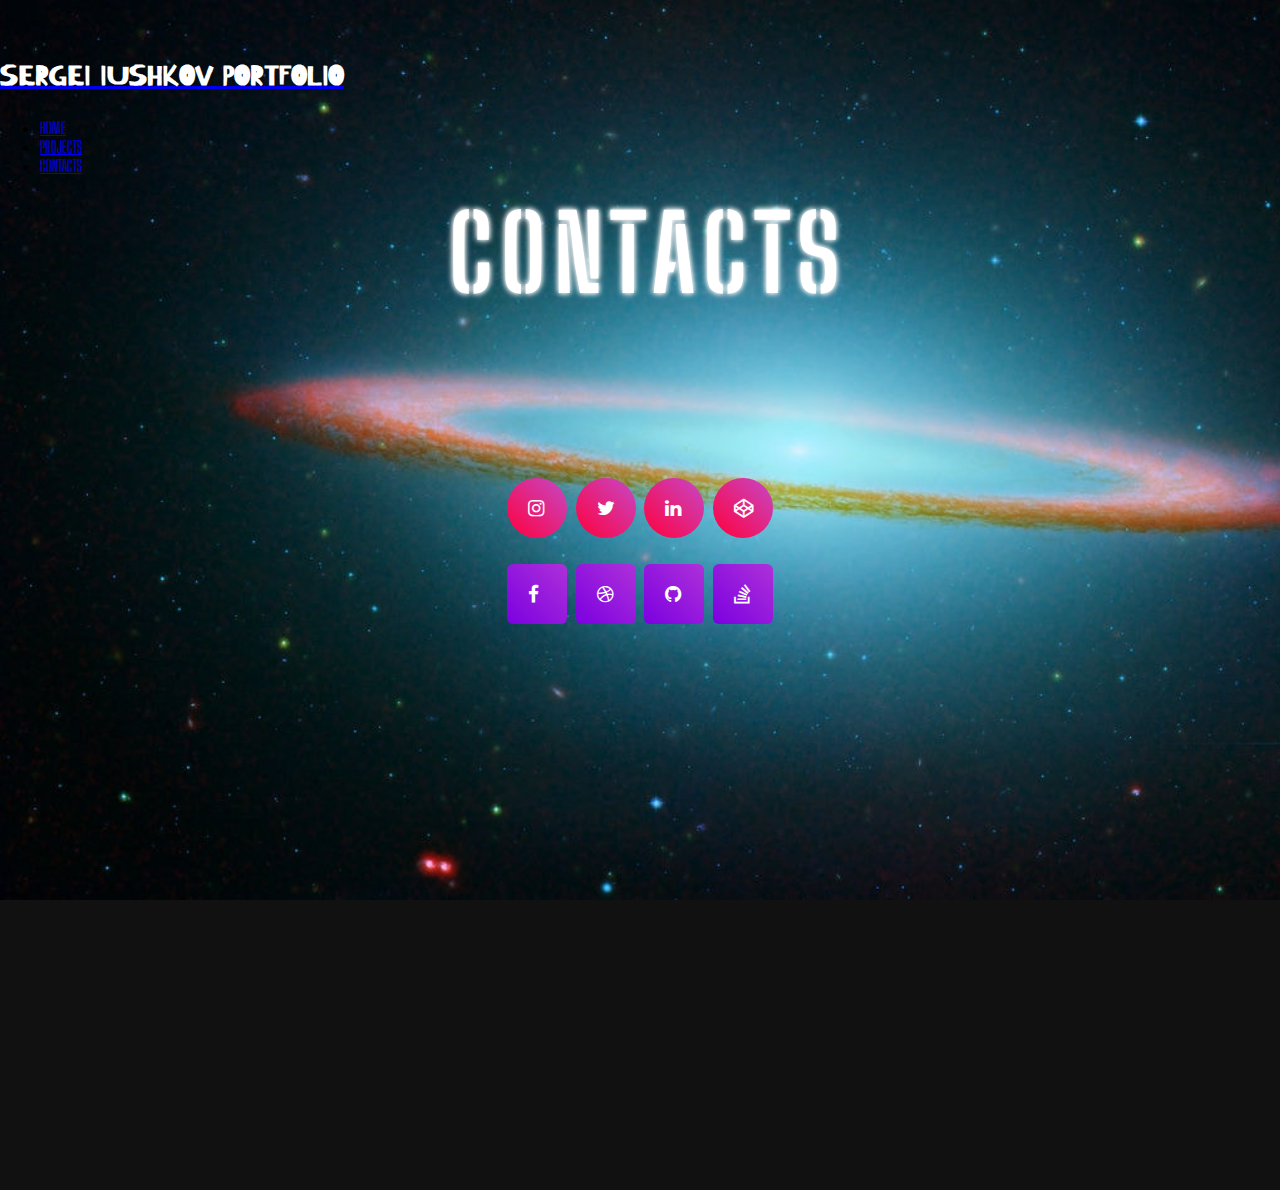
==== contacts.html @ 1bb18e02 "Add files via upload" ====
<!DOCTYPE html>
<html lang="en">
<head>
  <title>Sergei Iushkov portfolio</title>
  <!-- bootstrap css import -->
  <link href="https://cdn.jsdelivr.net/npm/bootstrap@5.0.2/dist/css/bootstrap.min.css" rel="stylesheet" integrity="sha384-EVSTQN3/azprG1Anm3QDgpJLIm9Nao0Yz1ztcQTwFspd3yD65VohhpuuCOmLASjC" crossorigin="anonymous">
  <link href="https://cdnjs.cloudflare.com/ajax/libs/font-awesome/5.15.1/css/all.min.css" rel="stylesheet" crossorigin="anonymous" media="screen">
  <meta charset="UTF-8" />
  <link href="./styles.css" rel="stylesheet">
<link href="contacts4.css" rel="stylesheet">
  <link rel="stylesheet" href="textTest.css">

  <meta name="viewport" content="width=device-width,initial-scale=1" />
  <meta name="description" content="" />
  <style>
@import url('https://fonts.googleapis.com/css2?family=Kirang+Haerang&display=swap');
<style>
@import url('https://fonts.googleapis.com/css2?family=Cinzel&family=Kirang+Haerang&display=swap');
</style>
<style>
@import url('https://fonts.googleapis.com/css2?family=Satisfy&display=swap');
</style>
<style>
@import url('https://fonts.googleapis.com/css2?family=Big+Shoulders+Stencil+Display:wght@300;400;500&family=Satisfy&display=swap');
</style>

</style>


  <meta charset="utf-8">
  <meta name="viewport" content="width=device-width, initial-scale=1">
  <meta name="description" content="">
  <meta name="author" content="Mark Otto, Jacob Thornton, and Bootstrap contributors">
  <meta name="generator" content="Hugo 0.84.0">
  <title>Headers · Bootstrap v5.0</title>

  <link rel="canonical" href="https://getbootstrap.com/docs/5.0/examples/headers/">



  <!-- Bootstrap core CSS -->
<link href="../assets/dist/css/bootstrap.min.css" rel="stylesheet">

  <style>
    .bd-placeholder-img {
      font-size: 1.125rem;
      text-anchor: middle;
      -webkit-user-select: none;
      -moz-user-select: none;
      user-select: none;
    }

    @media (min-width: 768px) {
      .bd-placeholder-img-lg {
        font-size: 3.5rem;
      }
    }
  </style>


  <!-- Custom styles for this template -->

</head>

<body>
  <style>
  body {
    background-image: url('sombrero-galaxy1.jpg');
    background-repeat: no-repeat;
    background-attachment: fixed;
    background-size: cover;
  }
  </style>

  <div class="container">
    <header class="d-flex flex-wrap justify-content-center py-3 mb-4 border-bottom">
      <a href="index.html" class="d-flex align-items-center mb-3 mb-md-0 me-md-auto text-dark text-decoration-none">
        <svg class="bi me-2" width="40" height="32"><use xlink:href="#bootstrap"/></svg>
        <style>
               h1{

                font-family: 'Kirang Haerang', cursive;
                color: white;
              }
            </style>
        <h1>SERGEI IUSHKOV PORTFOLIO</h1>
      </a>

      <ul class="nav nav-pills">
        <li class="nav-item"><a href="index.html" class="nav-link" >HOME</a></li>
        <li class="nav-item"><a href="projects.html" class="nav-link">PROJECTS</a></li>
        <li class="nav-item"><a href="contacts.html" class="nav-link active aria-current="page"">CONTACTS</a></li>

      </ul>
    </header>
  </div>


      <main>

        <section class="py-5 text-center container">
          <!-- <div class="row py-lg-5"> -->
            <div class="col-lg-6 col-md-8 mx-auto">
              <style>
              body{font-family: 'Big Shoulders Stencil Display', cursive;} </style>

              <div class="area">c o n t a c t s</div>



              <div class="social-container">
                  <ul class="social-icons">
                      <li><a href="#"><i class="fa fa-instagram"></i></a></li>
                      <li><a href="#"><i class="fa fa-twitter"></i></a></li>
                      <li><a href="#"><i class="fa fa-linkedin"></i></a></li>
                      <li><a href="#"><i class="fa fa-codepen"></i></a></li>
                  </ul>
                  <ul class="social-icons">
                    <li><a href="#" class="social-square"><i class="fa fa-facebook"></i></a></li>
                    <li><a href="#" class="social-square"><i class="fa fa-dribbble"></i></a></li>
                    <li><a href="https://github.com/SergeiIushkov/sergeiiushkov.github.io" class="social-square"><i class="fa fa-github"></i></a></li>
                    <li><a href="#" class="social-square"><i class="fa fa-stack-overflow"></i></a></li>
                  </ul>
              </div>










<!-- bootstrap JS import -->
  <script src="https://cdn.jsdelivr.net/npm/bootstrap@5.0.2/dist/js/bootstrap.bundle.min.js" integrity="sha384-MrcW6ZMFYlzcLA8Nl+NtUVF0sA7MsXsP1UyJoMp4YLEuNSfAP+JcXn/tWtIaxVXM" crossorigin="anonymous"></script>



</body>
</html>
---- styles.css ----
body {
  margin: 0;
  padding: 0;
  background: #14495e;
}

.eyes {
  position: absolute;
  top: 50%;
  transform: translateY(-50%);
  width: 100%;
  text-align: center;
}
.eye {
  width: 240px;
  height: 120px;
  background: #fff;
  display: inline-block;
  margin: 40px;
  border-radius: 50%;
  position: relative;
  overflow: hidden;
}
.ball {
  width: 80px;
  height: 80px;
  background: #000;
  position: absolute;
  top: 50%;
  left: 50%;
  transform: translate(-50%, -50%);
  border-radius: 50%;
}
---- contacts4.css ----
@import url(https://cdnjs.cloudflare.com/ajax/libs/font-awesome/4.6.3/css/font-awesome.css);
body {
  background-color: rgba(255, 0, 60, 0.05);
}

.social-container {
  width: 400px;
  margin: 40vh auto;
  text-align: center;
  position: relative;
  top: -200px;
}

.social-icons {
  padding: 0;
  list-style: none;
  margin: 1em;
}
.social-icons li {
  display: inline-block;
  margin: 0.15em;
  position: relative;
  font-size: 1.2em;
}
.social-icons i {
  color: #fff;
  position: absolute;
  top: 21px;
  left: 21px;
  transition: all 265ms ease-out;
}
.social-icons a {
  display: inline-block;
}
.social-icons a:before {
  transform: scale(1);
  -ms-transform: scale(1);
  -webkit-transform: scale(1);
  content: " ";
  width: 60px;
  height: 60px;
  border-radius: 100%;
  display: block;
  background: linear-gradient(45deg, #ff003c, #c648c8);
  transition: all 265ms ease-out;
}
.social-icons a:hover:before {
  transform: scale(0);
  transition: all 265ms ease-in;
}
.social-icons a:hover i {
  transform: scale(2.2);
  -ms-transform: scale(2.2);
  -webkit-transform: scale(2.2);
  color: #ff003c;
  background: -webkit-linear-gradient(45deg, #ff003c, #c648c8);
  -webkit-background-clip: text;
  -webkit-text-fill-color: transparent;
  transition: all 265ms ease-in;
}
.social-icons a.social-square:before {
  background: linear-gradient(45deg, #7b00e0, #ae31d9);
  border-radius: 10%;
}
.social-icons a.social-square:hover:before {
  transform: rotate(-180deg);
  -ms-transform: rotate(-180deg);
  -webkit-transform: scale(-180deg);
  border-radius: 100%;
}
.social-icons a.social-square:hover i {
  transform: scale(1.6);
  -ms-transform: scale(1.6);
  -webkit-transform: scale(1.6);
  color: #fff;
  transform: scale(1.6);
  -webkit-text-fill-color: #fff;
}
---- textTest.css ----
@import url(https://fonts.googleapis.com/css?family=Open+Sans);

body {
 background: #111;
 font-family: "Open Sans",  Impact;
}

.area {
  text-align: center;
  font-size: 6.5em;
  color: #fff;
  letter-spacing: -7px;
  font-weight: 700;
  text-transform: uppercase;
  animation: blur .75s ease-out infinite;
  text-shadow: 0px 0px 5px #fff, 0px 0px 7px #fff;
}

@keyframes blur {
  from {
    text-shadow:0px 0px 10px #fff,
      0px 0px 10px #fff,
      0px 0px 25px #fff,
      0px 0px 25px #fff,
      0px 0px 25px #fff,
      0px 0px 25px #fff,
      0px 0px 25px #fff,
      0px 0px 25px #fff,
      0px 0px 50px #fff,
      0px 0px 50px #fff,
      0px 0px 50px #7B96B8,
      0px 0px 150px #7B96B8,
      0px 10px 100px #7B96B8,
      0px 10px 100px #7B96B8,
      0px 10px 100px #7B96B8,
      0px 10px 100px #7B96B8,
      0px -10px 100px #7B96B8,
      0px -10px 100px #7B96B8;
  }
}
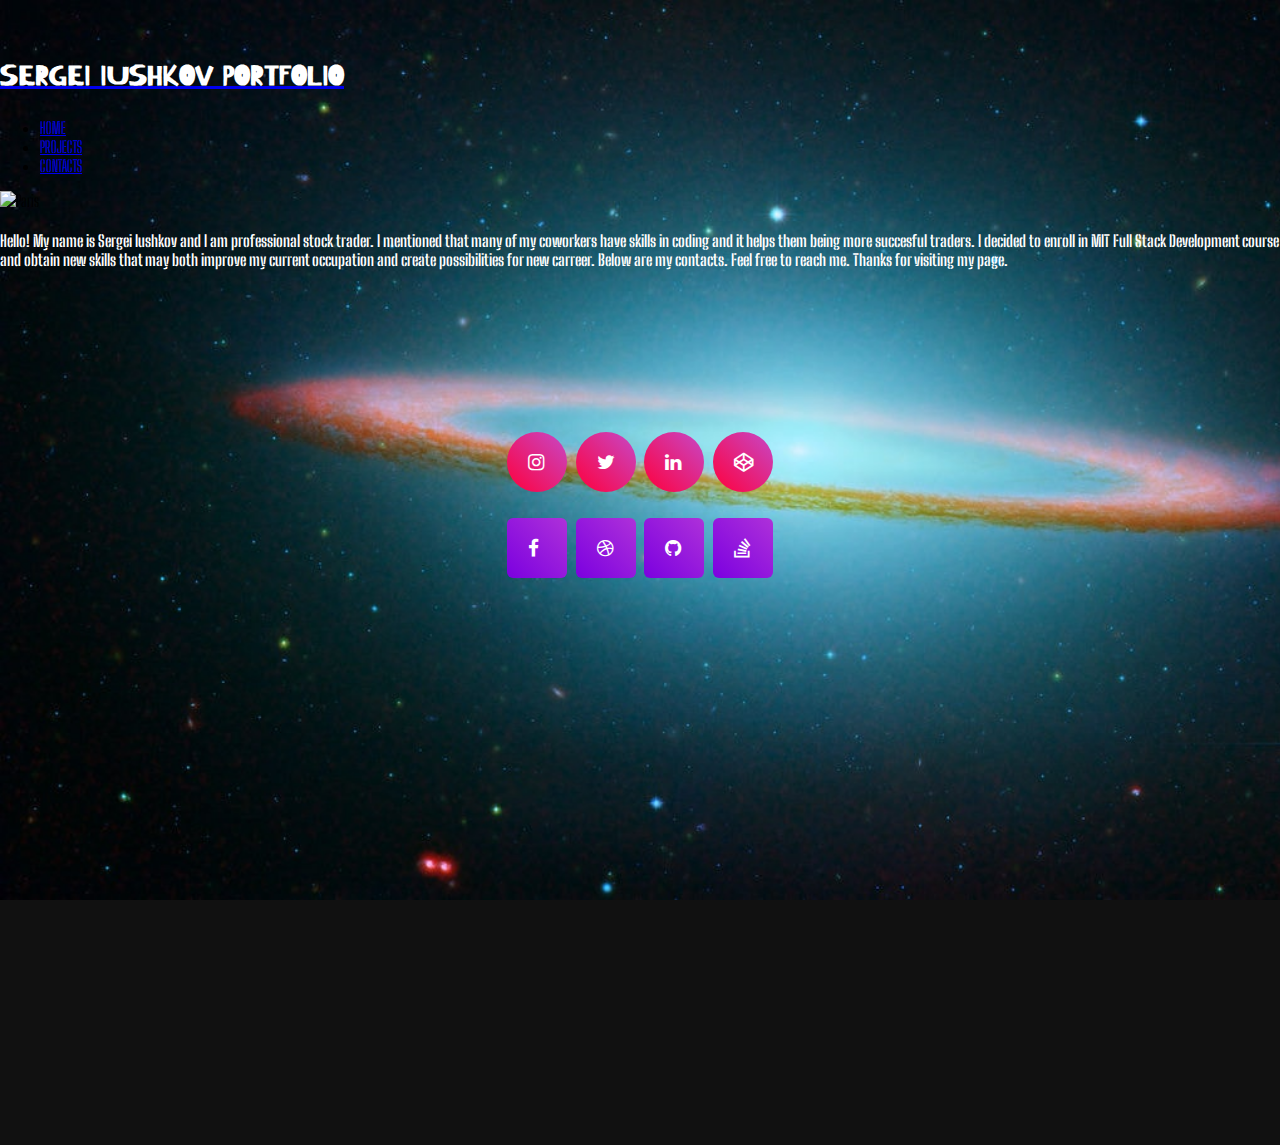
==== commit 8ad55766: "Add files via upload" ====
--- a/contacts.html
+++ b/contacts.html
@@ -105,7 +105,10 @@
               <style>
               body{font-family: 'Big Shoulders Stencil Display', cursive;} </style>
 
-              <div class="area">c o n t a c t s</div>
+<img src="photo4.jpg" alt="Paris" class="center">
+
+
+              <style>h4{ color: white}</style><h4>Hello! My name is Sergei Iushkov and I am professional stock trader. I mentioned that many of my coworkers have skills in coding and it helps them being more succesful traders. I decided to enroll in MIT Full Stack Development course and obtain new skills that may both improve my current occupation and create possibilities for new carreer. Below are my contacts. Feel free to reach me. Thanks for visiting my page.</h4>
 
 
 
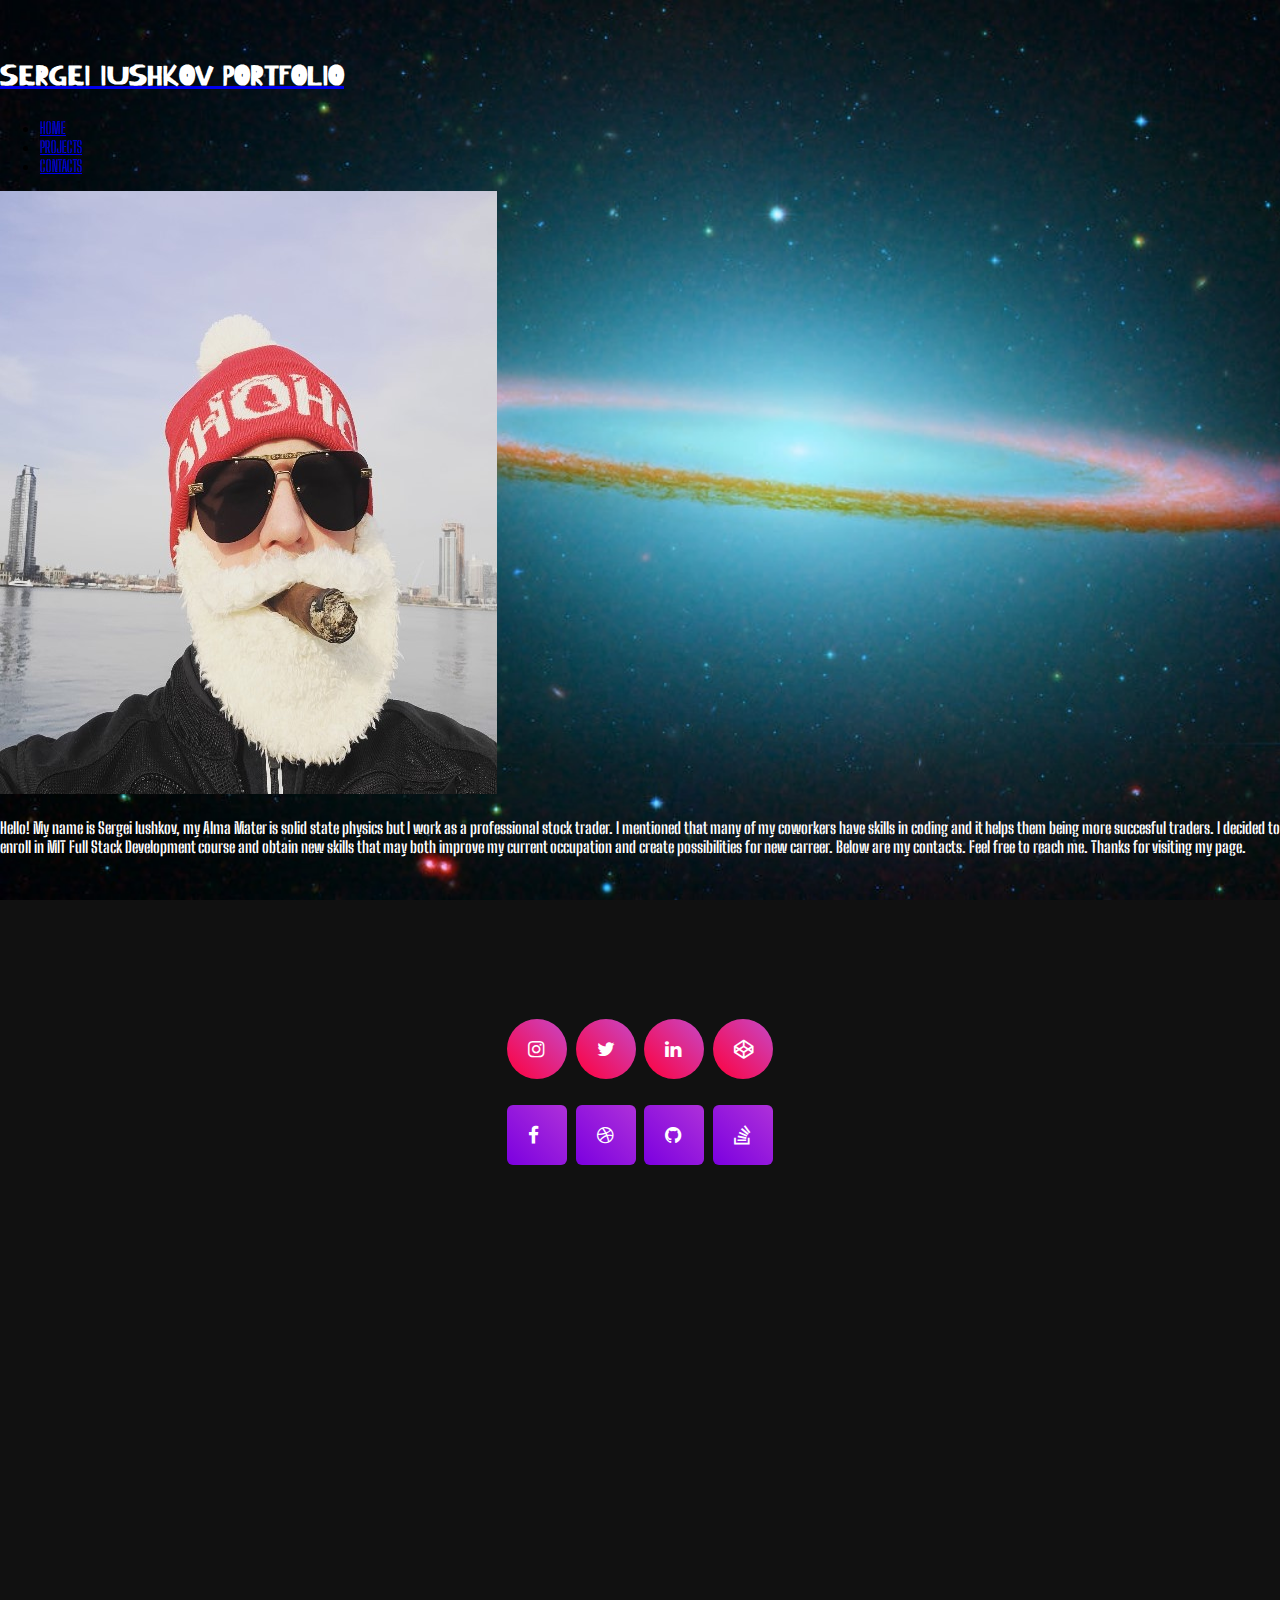
==== commit 08c0c50d: "Add files via upload" ====
--- a/contacts.html
+++ b/contacts.html
@@ -88,7 +88,7 @@
       </a>
 
       <ul class="nav nav-pills">
-        <li class="nav-item"><a href="index.html" class="nav-link" >HOME</a></li>
+        <li class="nav-item"><a href="index.html" class="nav-link">HOME</a></li>
         <li class="nav-item"><a href="projects.html" class="nav-link">PROJECTS</a></li>
         <li class="nav-item"><a href="contacts.html" class="nav-link active aria-current="page"">CONTACTS</a></li>
 
@@ -108,7 +108,7 @@
 <img src="photo4.jpg" alt="Paris" class="center">
 
 
-              <style>h4{ color: white}</style><h4>Hello! My name is Sergei Iushkov and I am professional stock trader. I mentioned that many of my coworkers have skills in coding and it helps them being more succesful traders. I decided to enroll in MIT Full Stack Development course and obtain new skills that may both improve my current occupation and create possibilities for new carreer. Below are my contacts. Feel free to reach me. Thanks for visiting my page.</h4>
+              <style>h4{ color: white}</style><h4>Hello! My name is Sergei Iushkov, my Alma Mater is solid state physics but I work as a professional stock trader. I mentioned that many of my coworkers have skills in coding and it helps them being more succesful traders. I decided to enroll in MIT Full Stack Development course and obtain new skills that may both improve my current occupation and create possibilities for new carreer. Below are my contacts. Feel free to reach me. Thanks for visiting my page.</h4>
 
 
 
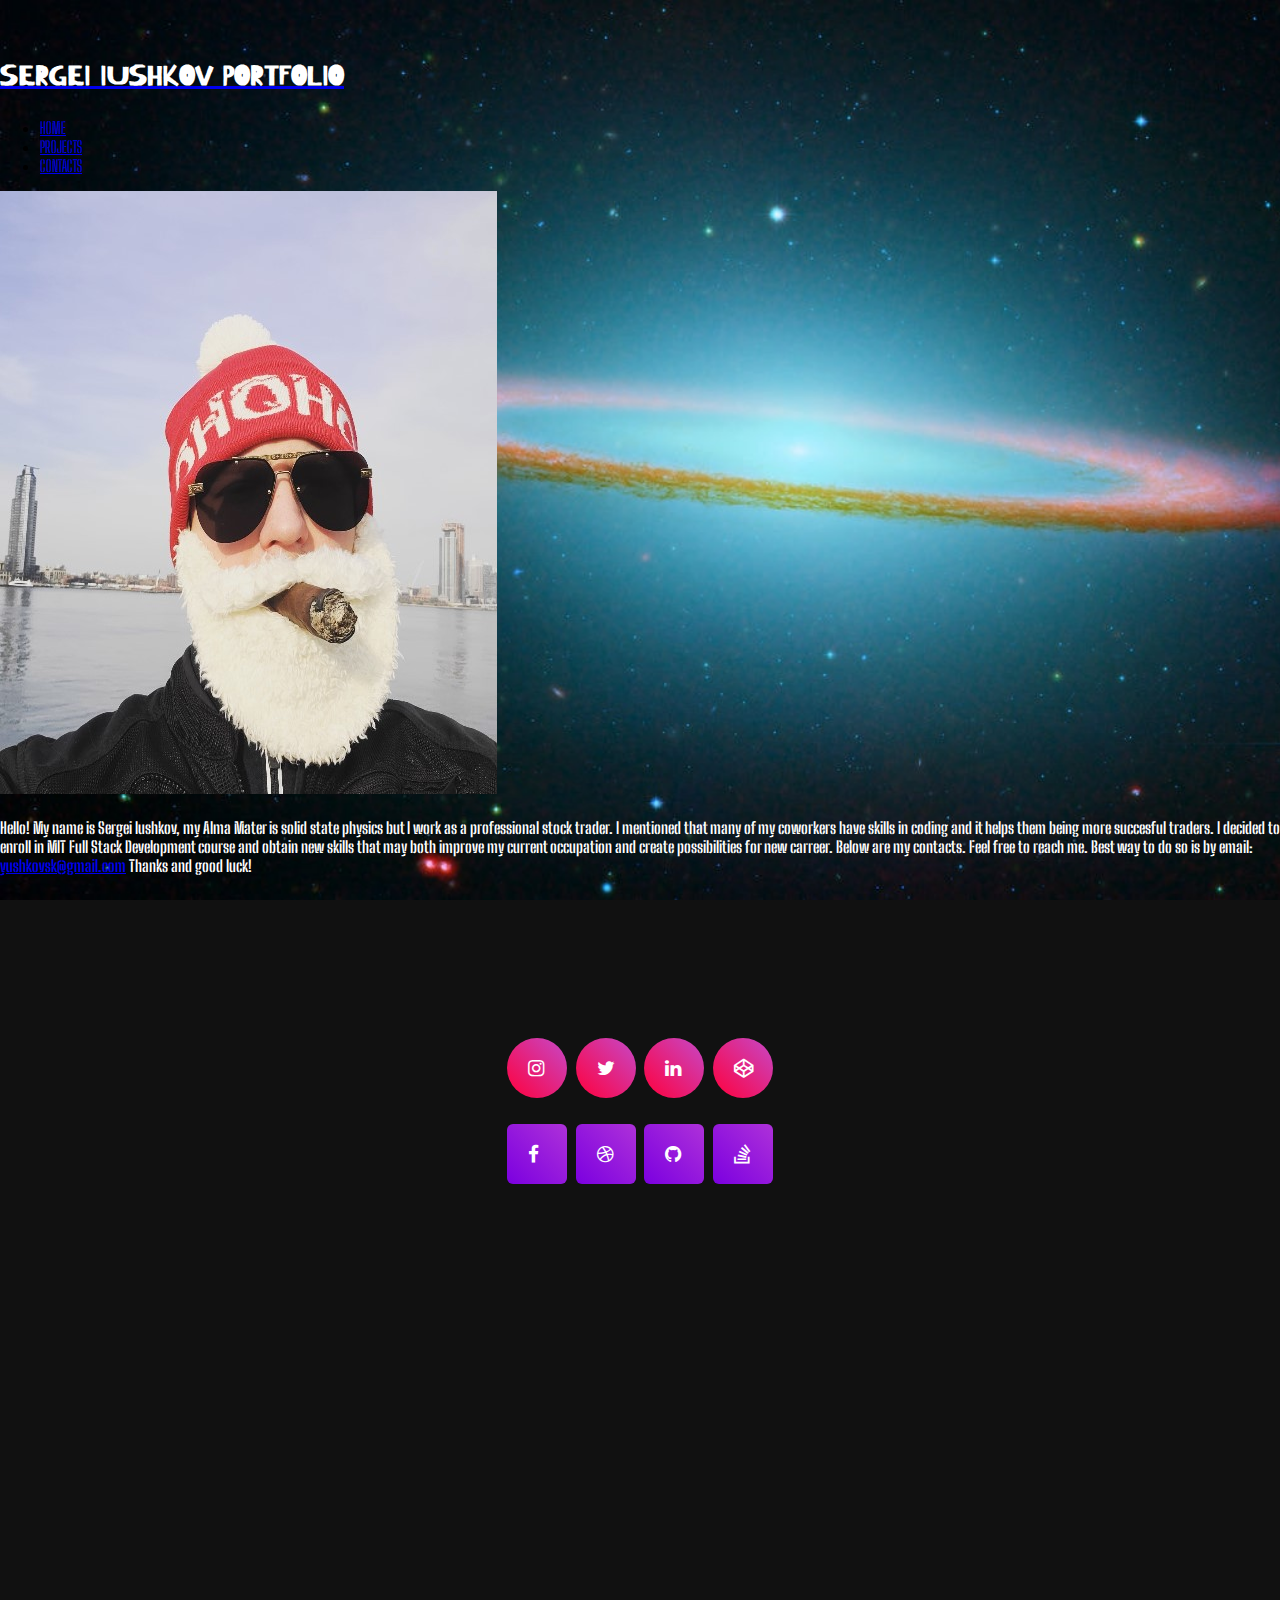
==== commit dd6c442a: "Add files via upload" ====
--- a/contacts.html
+++ b/contacts.html
@@ -108,7 +108,7 @@
 <img src="photo4.jpg" alt="Paris" class="center">
 
 
-              <style>h4{ color: white}</style><h4>Hello! My name is Sergei Iushkov, my Alma Mater is solid state physics but I work as a professional stock trader. I mentioned that many of my coworkers have skills in coding and it helps them being more succesful traders. I decided to enroll in MIT Full Stack Development course and obtain new skills that may both improve my current occupation and create possibilities for new carreer. Below are my contacts. Feel free to reach me. Thanks for visiting my page.</h4>
+              <style>h4{ color: white}</style><h4>Hello! My name is Sergei Iushkov, my Alma Mater is solid state physics but I work as a professional stock trader. I mentioned that many of my coworkers have skills in coding and it helps them being more succesful traders. I decided to enroll in MIT Full Stack Development course and obtain new skills that may both improve my current occupation and create possibilities for new carreer. Below are my contacts. Feel free to reach me. Best way to do so is by email: <a href="mailto:yushkovsk@gmail.com">yushkovsk@gmail.com</a> Thanks and good luck!</h4>
 
 
 
@@ -116,7 +116,7 @@
                   <ul class="social-icons">
                       <li><a href="#"><i class="fa fa-instagram"></i></a></li>
                       <li><a href="#"><i class="fa fa-twitter"></i></a></li>
-                      <li><a href="#"><i class="fa fa-linkedin"></i></a></li>
+                      <li><a href="https://www.linkedin.com/in/sergei-iushkov-65b11a127/"><i class="fa fa-linkedin"></i></a></li>
                       <li><a href="#"><i class="fa fa-codepen"></i></a></li>
                   </ul>
                   <ul class="social-icons">
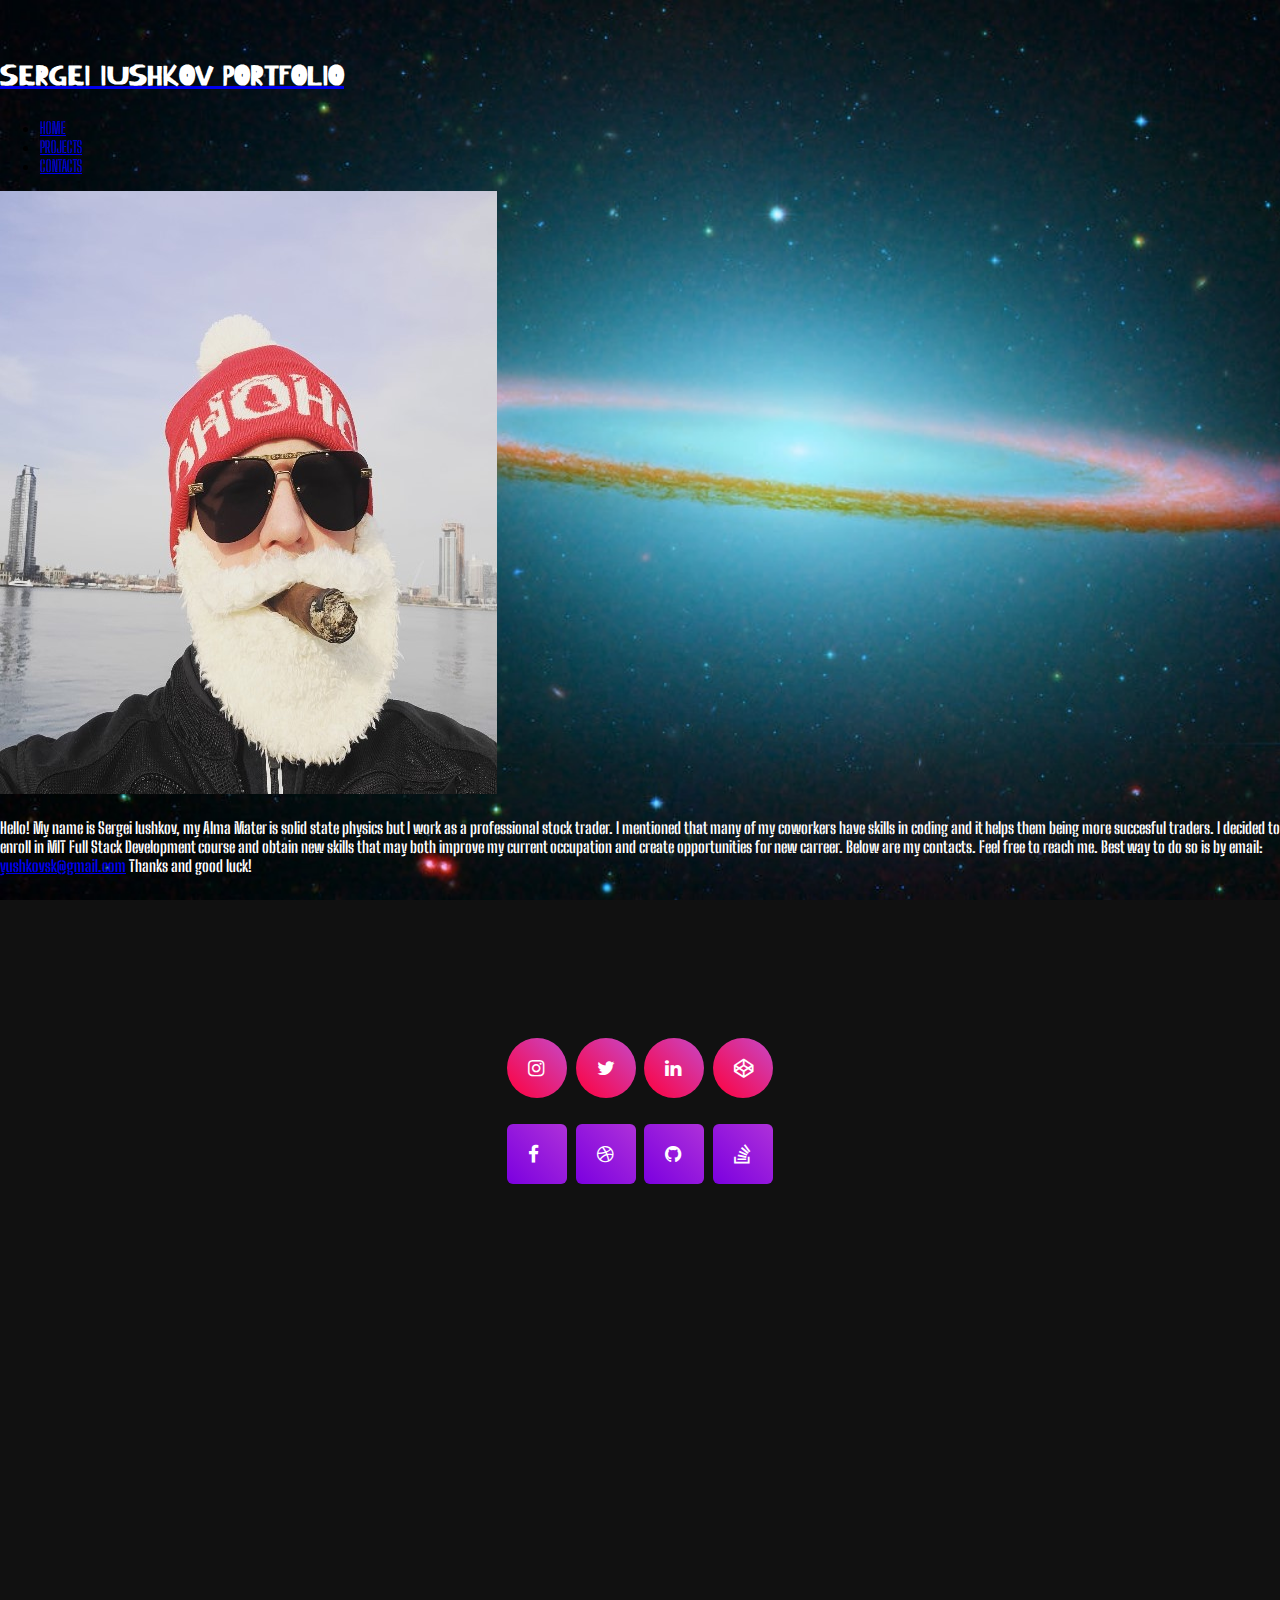
==== commit 9e6e7e93: "Add files via upload" ====
--- a/contacts.html
+++ b/contacts.html
@@ -108,7 +108,7 @@
 <img src="photo4.jpg" alt="Paris" class="center">
 
 
-              <style>h4{ color: white}</style><h4>Hello! My name is Sergei Iushkov, my Alma Mater is solid state physics but I work as a professional stock trader. I mentioned that many of my coworkers have skills in coding and it helps them being more succesful traders. I decided to enroll in MIT Full Stack Development course and obtain new skills that may both improve my current occupation and create possibilities for new carreer. Below are my contacts. Feel free to reach me. Best way to do so is by email: <a href="mailto:yushkovsk@gmail.com">yushkovsk@gmail.com</a> Thanks and good luck!</h4>
+              <style>h4{ color: white}</style><h4>Hello! My name is Sergei Iushkov, my Alma Mater is solid state physics but I work as a professional stock trader. I mentioned that many of my coworkers have skills in coding and it helps them being more succesful traders. I decided to enroll in MIT Full Stack Development course and obtain new skills that may both improve my current occupation and create opportunities for new carreer. Below are my contacts. Feel free to reach me. Best way to do so is by email: <a href="mailto:yushkovsk@gmail.com">yushkovsk@gmail.com</a> Thanks and good luck!</h4>
 
 
 
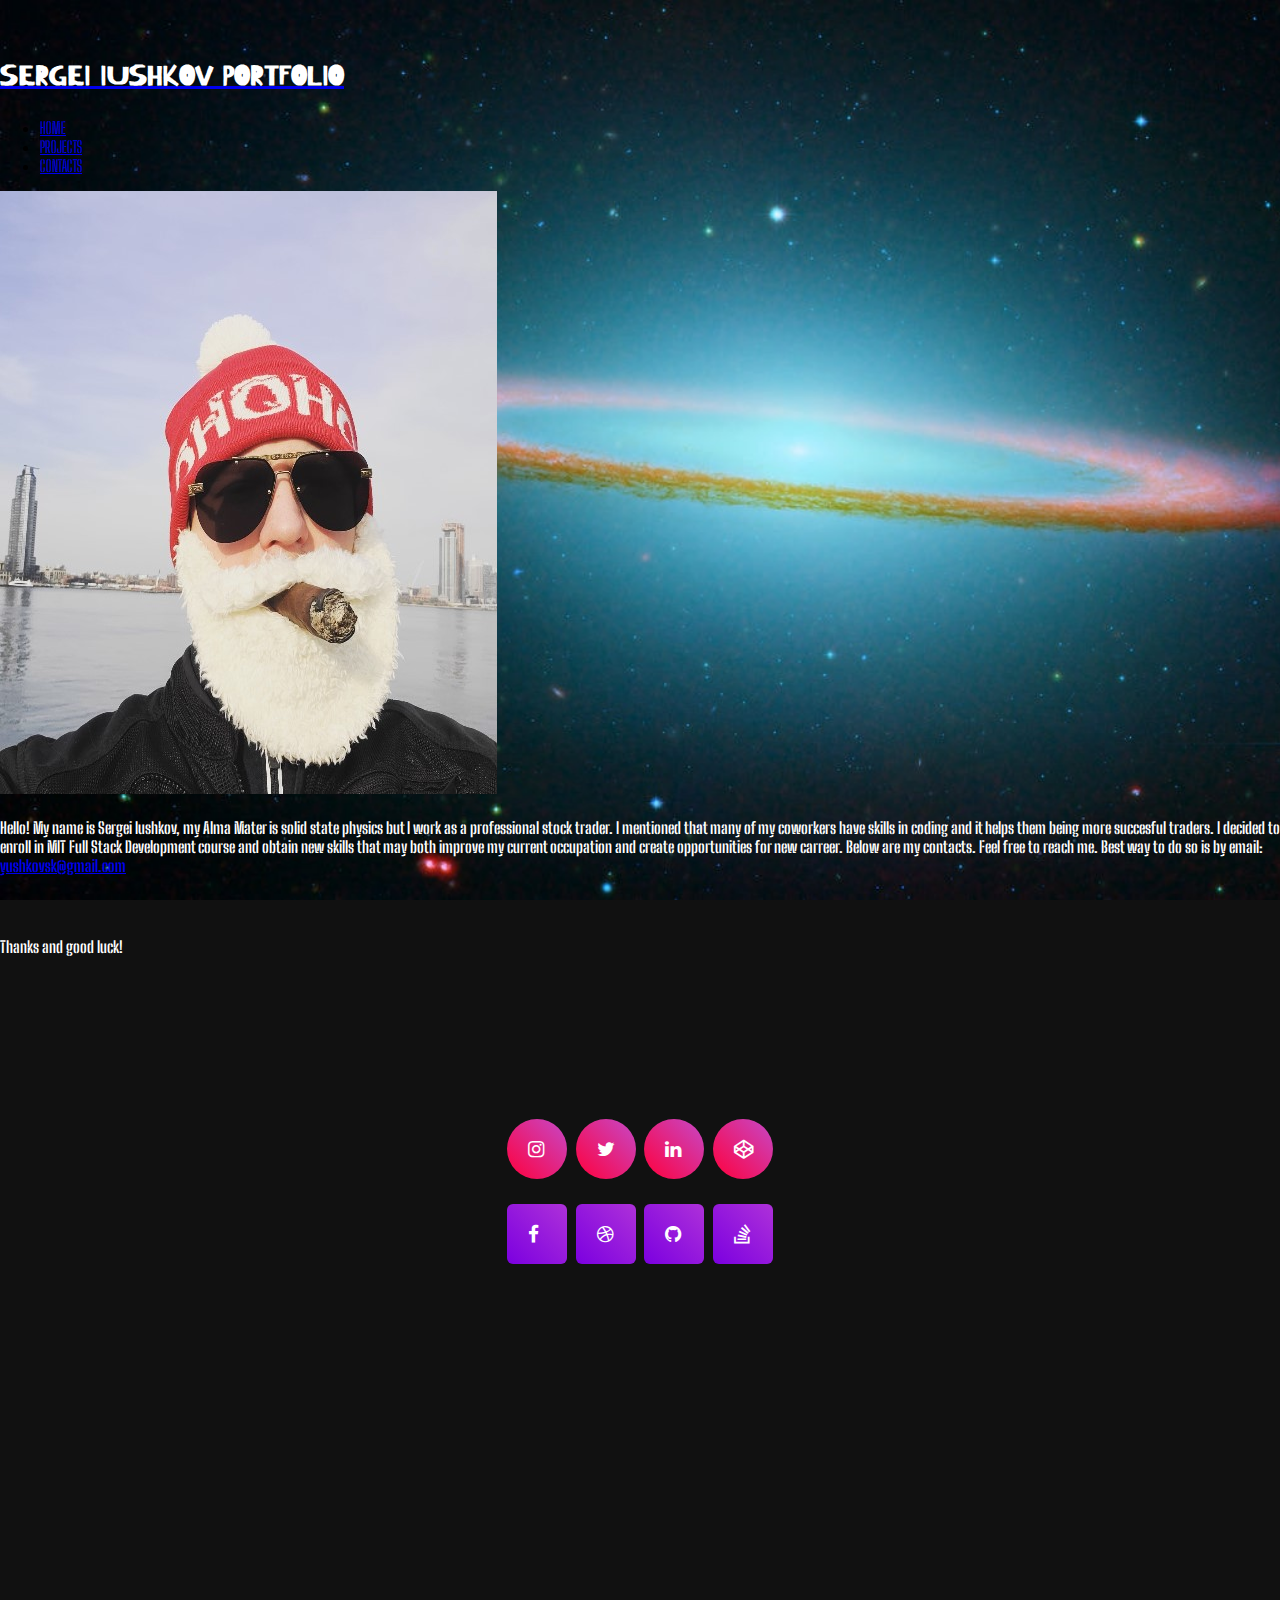
==== commit 8835b301: "Add files via upload" ====
--- a/contacts.html
+++ b/contacts.html
@@ -108,7 +108,10 @@
 <img src="photo4.jpg" alt="Paris" class="center">
 
 
-              <style>h4{ color: white}</style><h4>Hello! My name is Sergei Iushkov, my Alma Mater is solid state physics but I work as a professional stock trader. I mentioned that many of my coworkers have skills in coding and it helps them being more succesful traders. I decided to enroll in MIT Full Stack Development course and obtain new skills that may both improve my current occupation and create opportunities for new carreer. Below are my contacts. Feel free to reach me. Best way to do so is by email: <a href="mailto:yushkovsk@gmail.com">yushkovsk@gmail.com</a> Thanks and good luck!</h4>
+              <style>h4{ color: white}</style><h4>Hello! My name is Sergei Iushkov, my Alma Mater is solid state physics but I work as a professional stock trader. I mentioned that many of my coworkers have skills in coding and it helps them being more succesful traders. I decided to enroll in MIT Full Stack Development course and obtain new skills that may both improve my current occupation and create opportunities for new carreer. Below are my contacts. Feel free to reach me. Best way to do so is by email: <a href="mailto:yushkovsk@gmail.com">yushkovsk@gmail.com</a></h4>
+<br>
+<h4>Thanks and good luck!</h4>
+
 
 
 
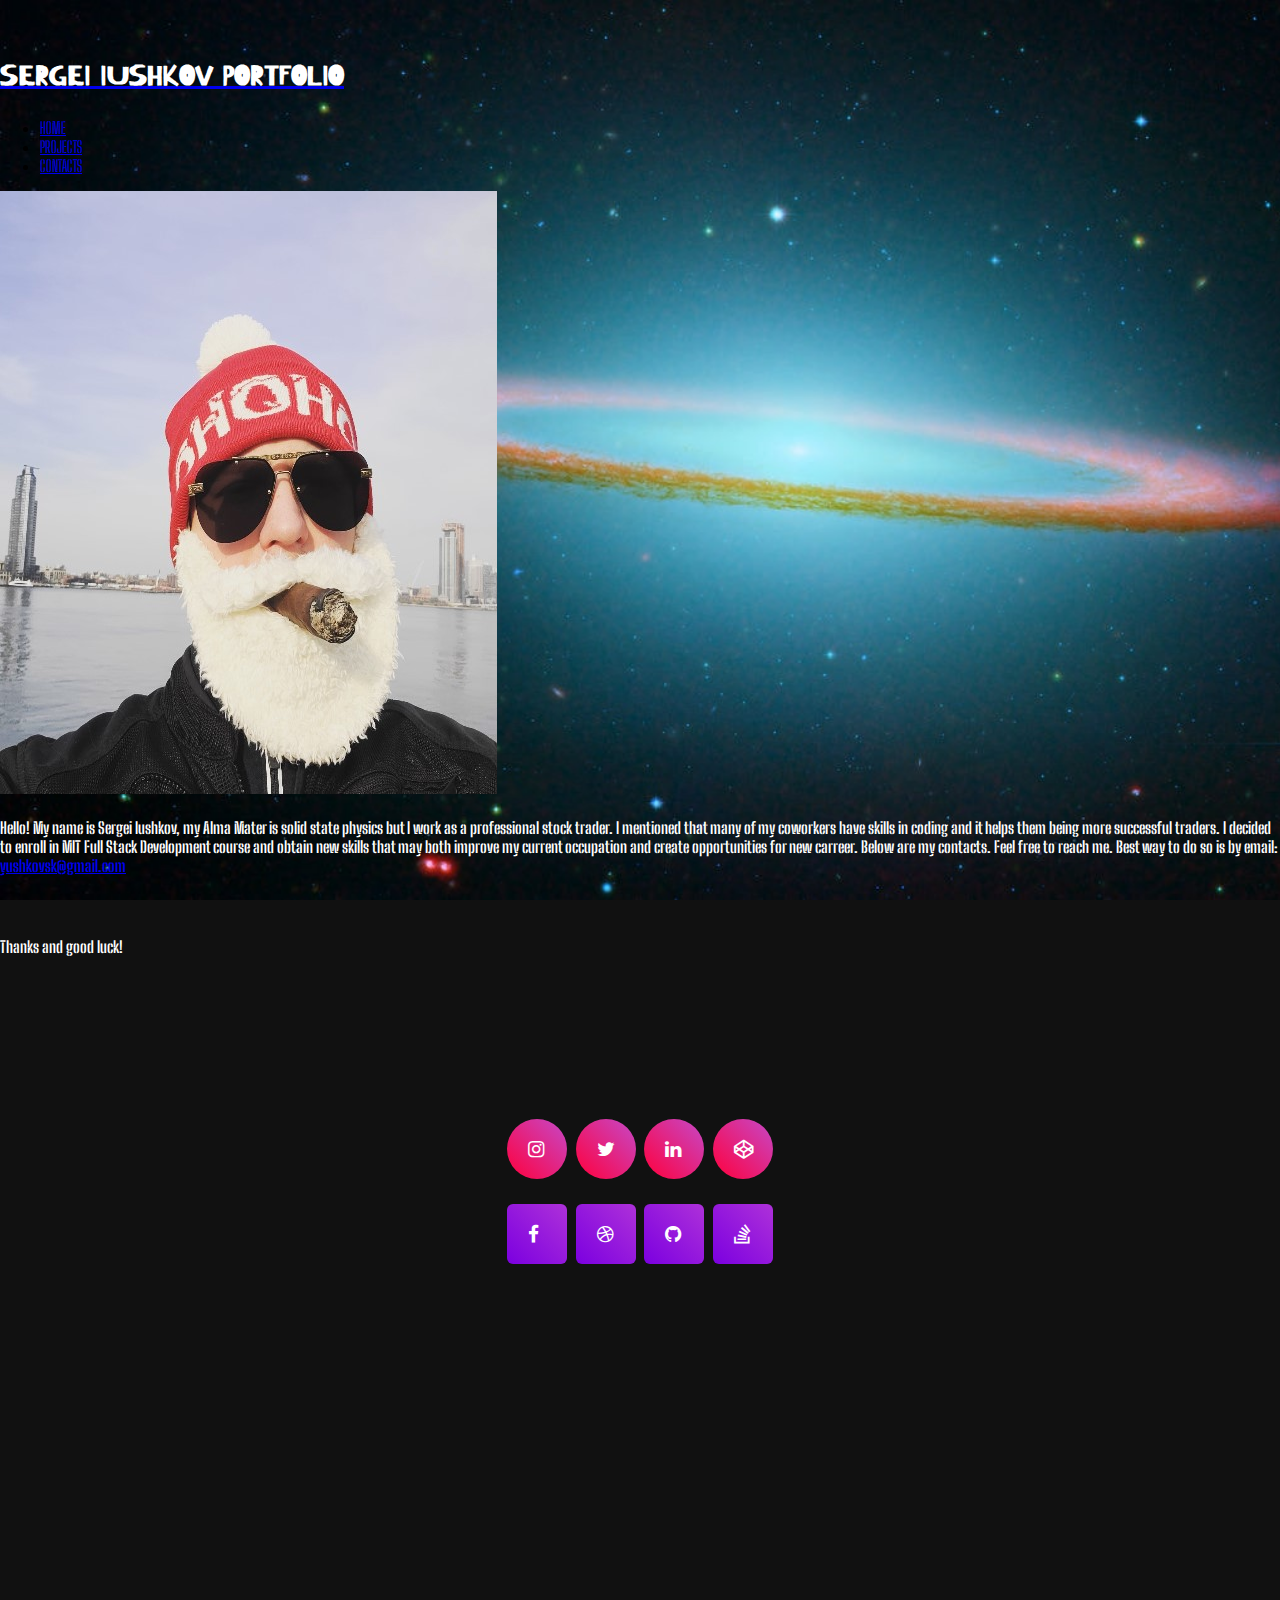
==== commit ca590c11: "Add files via upload" ====
--- a/contacts.html
+++ b/contacts.html
@@ -3,6 +3,7 @@
 <html lang="en">
 <head>
   <title>Sergei Iushkov portfolio</title>
+  <link rel="shortcut icon" href="favicon.ico">
   <!-- bootstrap css import -->
   <link href="https://cdn.jsdelivr.net/npm/bootstrap@5.0.2/dist/css/bootstrap.min.css" rel="stylesheet" integrity="sha384-EVSTQN3/azprG1Anm3QDgpJLIm9Nao0Yz1ztcQTwFspd3yD65VohhpuuCOmLASjC" crossorigin="anonymous">
   <link href="https://cdnjs.cloudflare.com/ajax/libs/font-awesome/5.15.1/css/all.min.css" rel="stylesheet" crossorigin="anonymous" media="screen">
@@ -108,7 +109,7 @@
 <img src="photo4.jpg" alt="Paris" class="center">
 
 
-              <style>h4{ color: white}</style><h4>Hello! My name is Sergei Iushkov, my Alma Mater is solid state physics but I work as a professional stock trader. I mentioned that many of my coworkers have skills in coding and it helps them being more succesful traders. I decided to enroll in MIT Full Stack Development course and obtain new skills that may both improve my current occupation and create opportunities for new carreer. Below are my contacts. Feel free to reach me. Best way to do so is by email: <a href="mailto:yushkovsk@gmail.com">yushkovsk@gmail.com</a></h4>
+              <style>h4{ color: white}</style><h4>Hello! My name is Sergei Iushkov, my Alma Mater is solid state physics but I work as a professional stock trader. I mentioned that many of my coworkers have skills in coding and it helps them being more successful traders. I decided to enroll in MIT Full Stack Development course and obtain new skills that may both improve my current occupation and create opportunities for new carreer. Below are my contacts. Feel free to reach me. Best way to do so is by email: <a href="mailto:yushkovsk@gmail.com">yushkovsk@gmail.com</a></h4>
 <br>
 <h4>Thanks and good luck!</h4>
 
